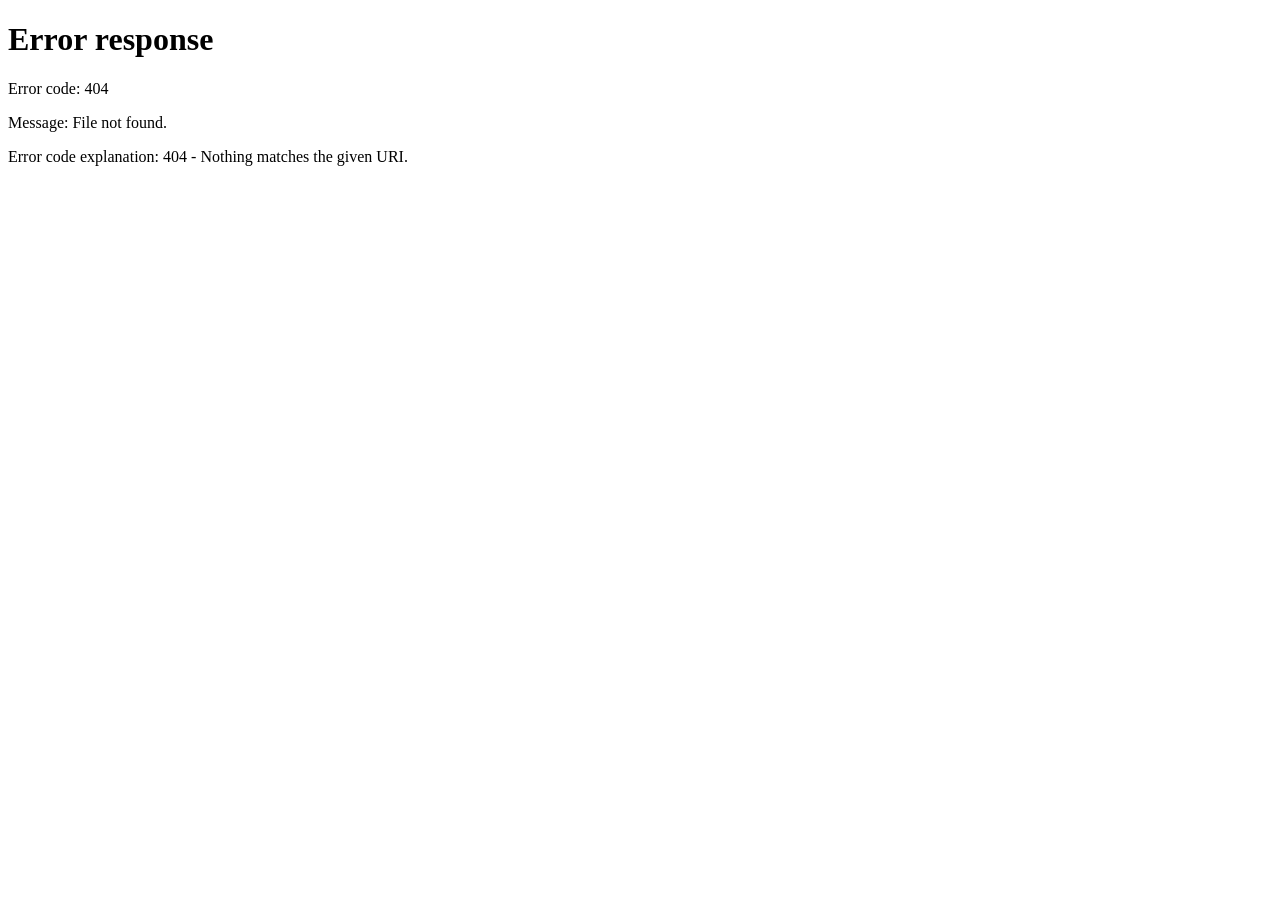
==== docs/index.html @ 129b217d "update" ====
<!doctype html>
<html lang="vi">
<head>
  <meta charset="utf-8">
  <meta name="viewport" content="width=device-width, initial-scale=1">
  <meta http-equiv="refresh" content="0; url=/login.html">
  <title>Redirecting...</title>
</head>
<body>
  Redirecting to <a href="/login.html">login</a>...
</body>
</html>
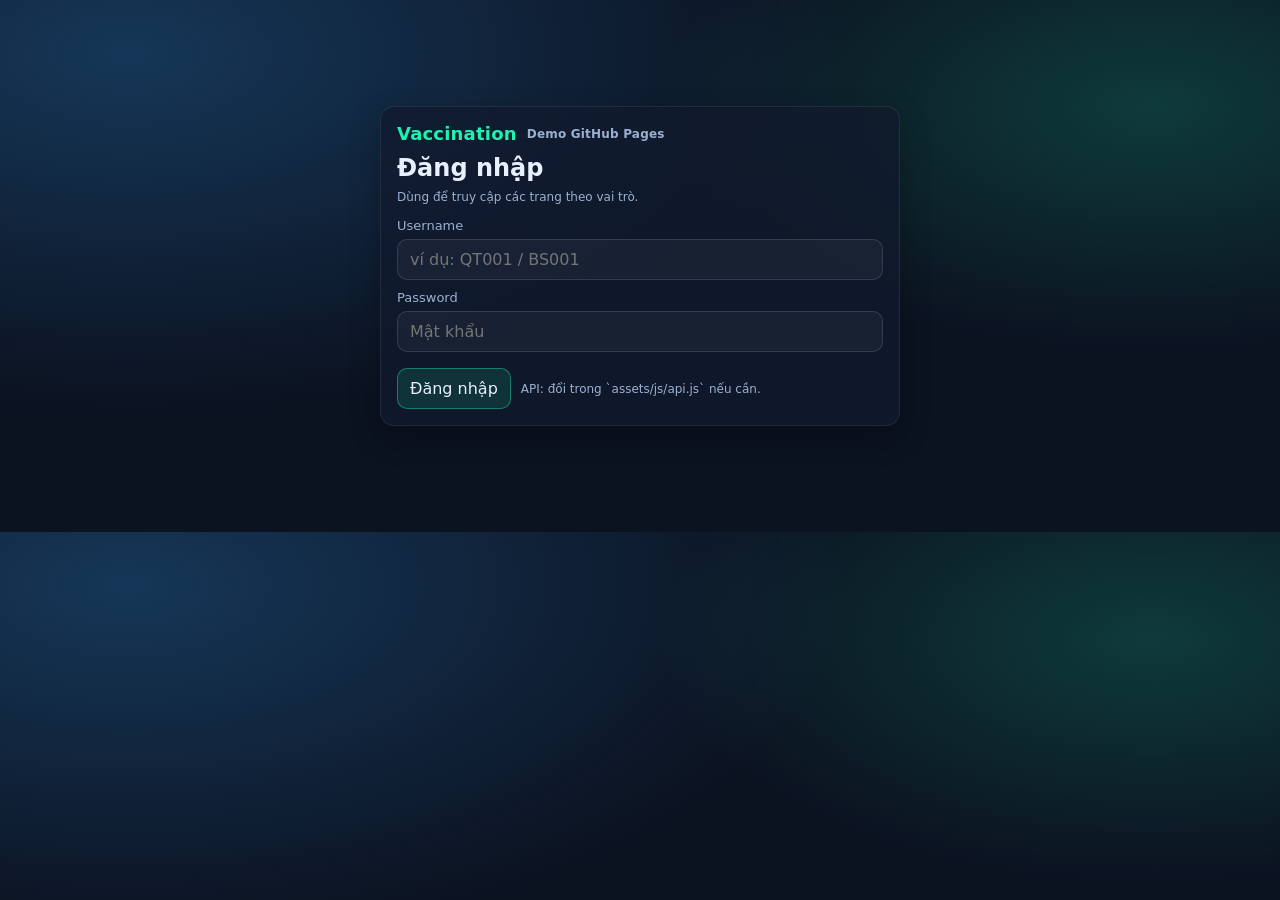
==== commit d4cff076: "dongbo" ====
--- a/docs/index.html
+++ b/docs/index.html
@@ -3,11 +3,11 @@
 <head>
   <meta charset="utf-8">
   <meta name="viewport" content="width=device-width, initial-scale=1">
-  <meta http-equiv="refresh" content="0; url=/login.html">
+  <meta http-equiv="refresh" content="0; url=login.html">
   <title>Redirecting...</title>
 </head>
 <body>
-  Redirecting to <a href="/login.html">login</a>...
+  Redirecting to <a href="login.html">login</a>...
 </body>
 </html>
 
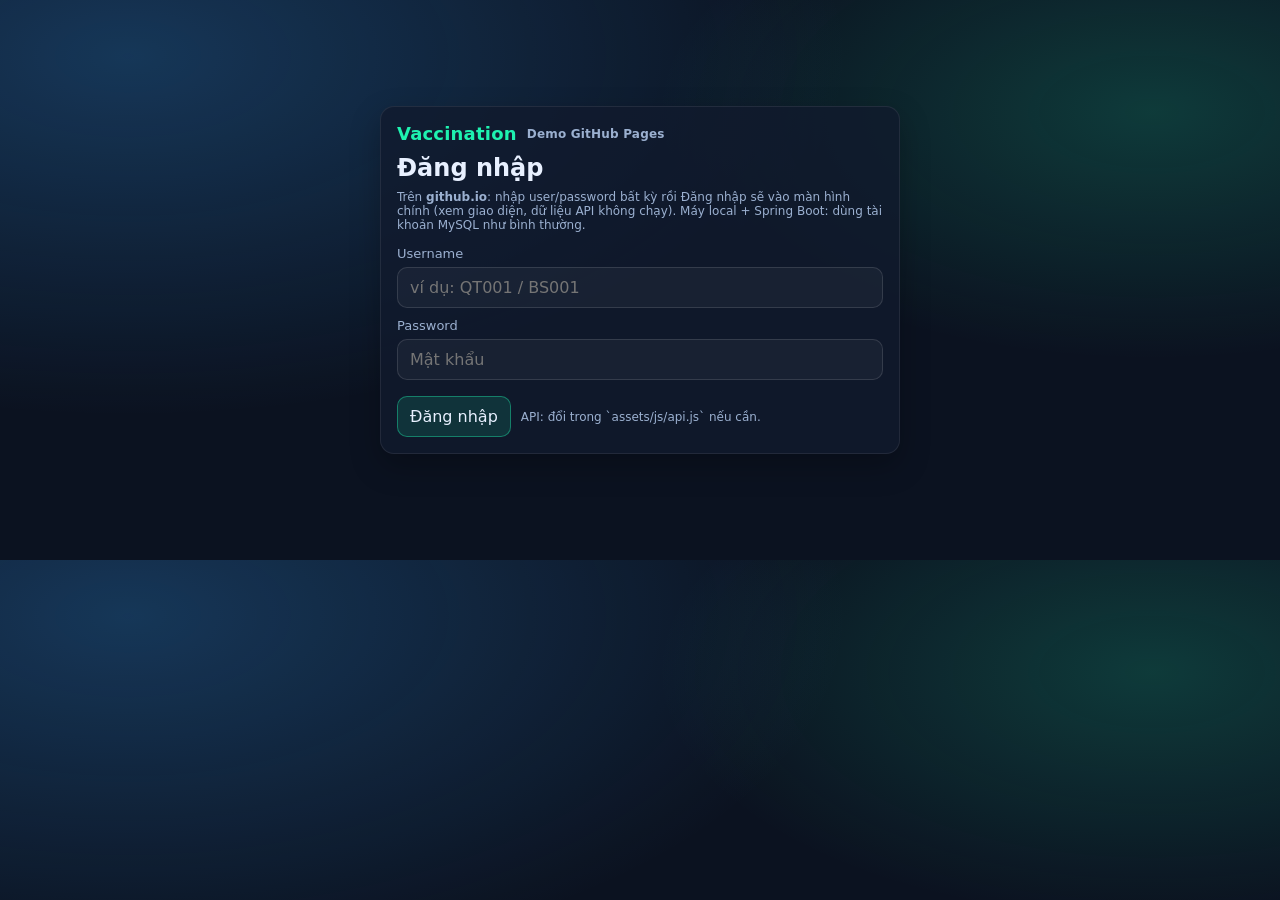
==== commit 32deb0b8: "fixx" ====
--- a/docs/index.html
+++ b/docs/index.html
@@ -3,11 +3,25 @@
 <head>
   <meta charset="utf-8">
   <meta name="viewport" content="width=device-width, initial-scale=1">
-  <meta http-equiv="refresh" content="0; url=login.html">
-  <title>Redirecting...</title>
+  <title>Vaccination</title>
+  <script>
+    (function () {
+      try {
+        var raw = localStorage.getItem("session");
+        if (raw) {
+          var s = JSON.parse(raw);
+          if (s && s.success) {
+            window.location.replace("dashboard.html");
+            return;
+          }
+        }
+      } catch (e) {}
+      window.location.replace("login.html");
+    })();
+  </script>
 </head>
 <body>
-  Redirecting to <a href="login.html">login</a>...
+  <p style="color:#9bb0d0;font-family:system-ui,sans-serif;padding:24px;background:#0b1220;margin:0;">Đang chuyển trang…</p>
 </body>
 </html>
 
